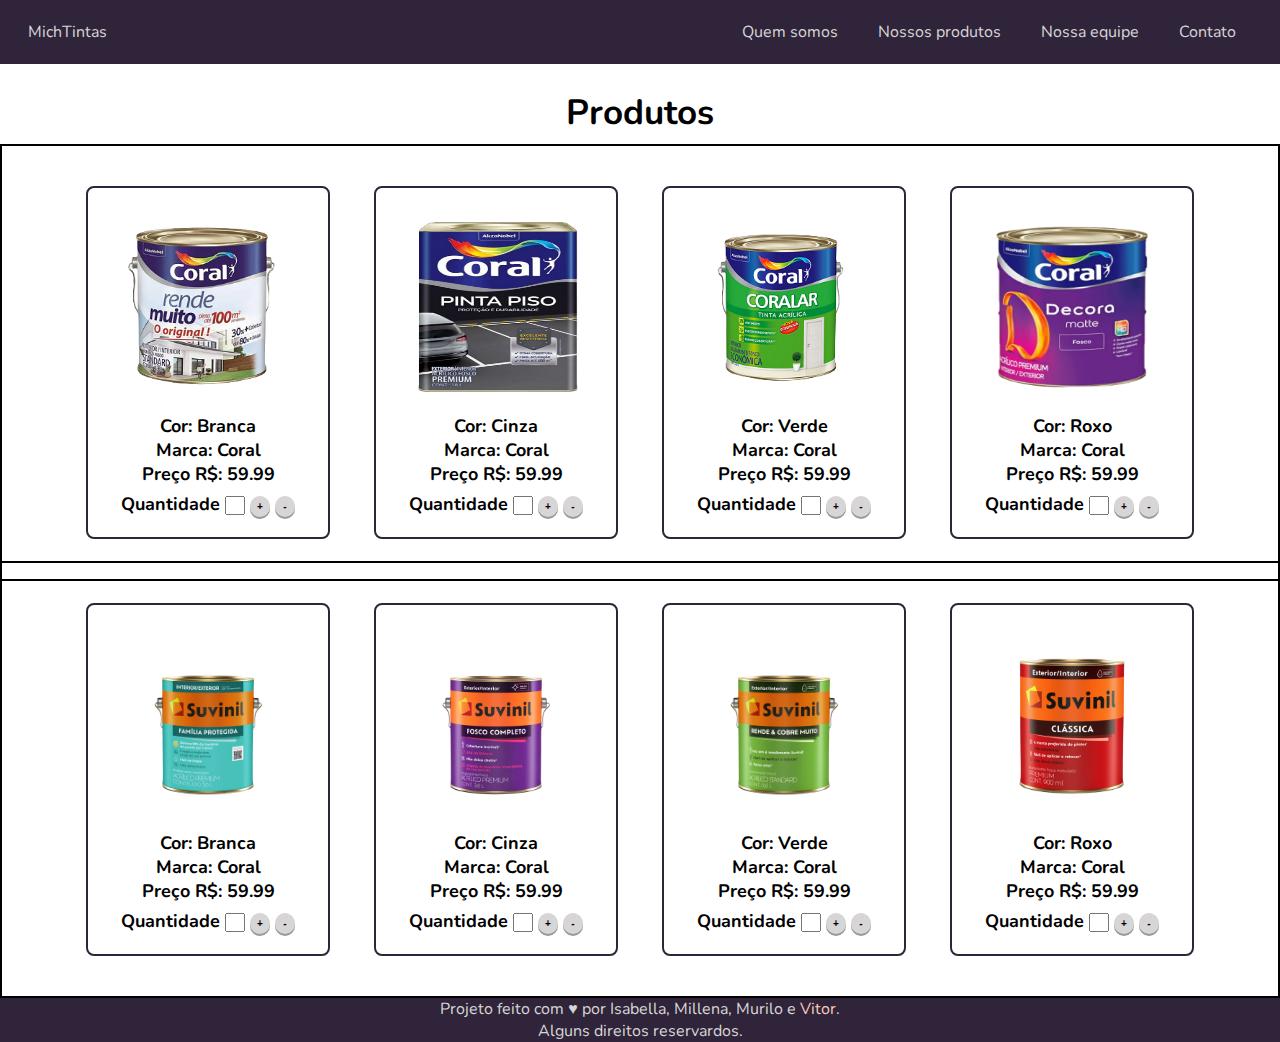
==== index.html @ 3bee139d "produtos.html com nome index" ====
<!DOCTYPE html>
<html lang="pt-br">

<head>
    <meta charset="UTF-8">
    <meta http-equiv="X-UA-Compatible" content="IE=edge">
    <meta name="viewport" content="width=device-width, initial-scale=1.0">
    <title>Michelangelo Tintas</title>
    <link rel="stylesheet" href="css/produtos.css">
    <link rel="stylesheet" href="css/comum.css">
</head>

<body>
    <!-- CABEÇALHO -->
    <header>
        <nav>
            <a href="#">MichTintas</a>
            <ul class="menu">
                <li><a href="#">Quem somos</a></li>
                <li><a href="#">Nossos produtos</a></li>
                <li><a href="#">Nossa equipe</a></li>
                <li><a href="#">Contato</a></li>
            </ul>
        </nav>
    </header>

    <main>
        <!-- COMECE O CÓDIGO AQUI -->
        <h2 class="titulo-produtos">Produtos</h2>

        <!-- TINTAS CORAL -->
        <div class="caixa-produtos">

            <div class="caixa-imagem">
                <img class="imagem" src="img/tintacoral.png" alt="">
                <ul>
                   
                    <li>Cor: Branca</li>
                    <li>Marca: Coral</li>
                    <li>Preço R$: 59.99 </li>
                    <li>
                        Quantidade 
                        <!-- input entre Quantidade e os botões (+ e -)-->
                        <input type="text" name="" id="inQuantidade">
                        <!--  Id´s a definir -->
                        <input type="button" name="" class="botao" value="+" id="">
                        <input type="button" name="" class="botao" value="-" id="">
                    </li>
                </ul>
            </div>
            
            <div class="caixa-imagem">
                <img class="imagem" src="img/tintacoralpiso.png" alt="">
                <ul>
                    
                    <li>Cor: Cinza</li>
                    <li>Marca: Coral</li>
                    <li>Preço R$: 59.99 </li>
                    <li>
                        Quantidade 
                        <!-- input entre Quantidade e os botões (+ e -)-->
                        <input type="text" name="" id="inQuantidade">
                        <!--  Id´s a definir -->
                        <input type="button" name="" class="botao" value="+" id="">
                        <input type="button" name="" class="botao" value="-" id="">
                    </li>
                </ul>
            </div>
            
            <div class="caixa-imagem">
                <img class="imagem" src="img/tintacoralverde.png" alt="">
                <ul>
                    
                    <li>Cor: Verde</li>
                    <li>Marca: Coral</li>
                    <li>Preço R$: 59.99 </li>
                    <li>
                        Quantidade 
                        <!-- input entre Quantidade e os botões (+ e -)-->
                        <input type="text" name="" id="inQuantidade">
                        <!--  Id´s a definir -->
                        <input type="button" name="" class="botao" value="+" id="">
                        <input type="button" name="" class="botao" value="-" id="">
                    </li>
                </ul>
            </div>

            <div class="caixa-imagem">
                <img class="imagem" src="img/tintacoralroxo.png" alt="">
                <ul>
                    
                    <li>Cor: Roxo</li>
                    <li>Marca: Coral</li>
                    <li>Preço R$: 59.99 </li>
                    <li>
                        Quantidade 
                        <!-- input entre Quantidade e os botões (+ e -)-->
                        <input type="text" name="" id="inQuantidade">
                        <!--  Id´s a definir -->
                        <input type="button" name="" class="botao" value="+" id="">
                        <input type="button" name="" class="botao" value="-" id="">
                    </li>
                </ul>
            </div>

        </div>

        <!-- TINTAS SUVINIL -->

        <div class="caixa-produtos">

            <div class="caixa-imagem">
                <img class="imagem" src="img/suvinilazulclaro.png" alt="">
                <ul>
                   
                    <li>Cor: Branca</li>
                    <li>Marca: Coral</li>
                    <li>Preço R$: 59.99 </li>
                    <li>
                        Quantidade 
                        <!-- input entre Quantidade e os botões (+ e -)-->
                        <input type="text" name="" id="inQuantidade">
                        <!--  Id´s a definir -->
                        <input type="button" name="" class="botao" value="+" id="">
                        <input type="button" name="" class="botao" value="-" id="">
                    </li>
                </ul>
            </div>
            
            <div class="caixa-imagem">
                <img class="imagem" src="img/suvinilroxo.png" alt="">
                <ul>
                    
                    <li>Cor: Cinza</li>
                    <li>Marca: Coral</li>
                    <li>Preço R$: 59.99 </li>
                    <li>
                        Quantidade 
                        <!-- input entre Quantidade e os botões (+ e -)-->
                        <input type="text" name="" id="inQuantidade">
                        <!--  Id´s a definir -->
                        <input type="button" name="" class="botao" value="+" id="">
                        <input type="button" name="" class="botao" value="-" id="">
                    </li>
                </ul>
            </div>
            
            <div class="caixa-imagem">
                <img class="imagem" src="img/suvinilverde.png" alt="">
                <ul>
                    
                    <li>Cor: Verde</li>
                    <li>Marca: Coral</li>
                    <li>Preço R$: 59.99 </li>
                    <li>
                        Quantidade 
                        <!-- input entre Quantidade e os botões (+ e -)-->
                        <input type="text" name="" id="inQuantidade">
                        <!--  Id´s a definir -->
                        <input type="button" name="" class="botao" value="+" id="">
                        <input type="button" name="" class="botao" value="-" id="">
                    </li>
                </ul>
            </div>

            <div class="caixa-imagem">
                <img class="imagem" src="img/suvinilvermelha.png" alt="">
                <ul>
                    
                    <li>Cor: Roxo</li>
                    <li>Marca: Coral</li>
                    <li>Preço R$: 59.99 </li>
                    <li>
                        Quantidade 
                        <!-- input entre Quantidade e os botões (+ e -)-->
                        <input type="text" name="" id="inQuantidade">
                        <!--  Id´s a definir -->
                        <input type="button" name="" class="botao" value="+" id="">
                        <input type="button" name="" class="botao" value="-" id="">
                    </li>
                </ul>
            </div>

        </div>
               
        </main>

    <!-- RODAPÉ -->
    <footer>
        <p class="autores">Projeto feito com ♥ por Isabella, Millena, Murilo e <a href="https://www.github.com/vtbrgt">Vitor</a>.</p>
        <p>Alguns direitos reservardos.</p>
    </footer>
</body>

</html>
---- css/produtos.css ----
.caixa-produtos {
    border: 2px solid black;
    width: 100%;
    padding: 40px;
    display: flex;
    justify-content: space-evenly;
    margin-top: -20px;
}

.titulo-produtos {
   text-align: center;
   height: 100px;
   padding-top: 25px;
   font-size: 35px;
}

.caixa-imagem {
    border: 2px solid #2f243aff;
    display: inline-block;
    padding: 20px;
    border-radius: 8px;
}

div ul li {
    font-size: 18px;
    list-style: none;
    font-weight: bold;
    text-align: center;
}

.imagem {
    width: 200px;
    height: 200px;
    transition: all 0.5s;
    cursor: pointer;
    padding: 10px;
}

.imagem:hover{
    -webkit-transform: scale(1.3);
    transform: scale(1.3);
}

#inQuantidade {
    width: 20px;
}

/* ESTILIZAÇÃO DOS BOTÕES DE COMPRA */

.botao {
    width: 20px
}


.botao {
    display: inline-block;
    margin-top: 10px;
    padding: 5px 5px;
    font-size: 10px;
    font-weight: bold;
    cursor: pointer;
    text-align: center;
    text-decoration: none;
    outline: none;
    color: #000000;
    background-color: #D7D5D5;
    border: none;
    border-radius: 10px;
    box-shadow: 0 2px #999;
  }

.botao:hover {
    background-color: #fac9b8ff
}

.botao:active {
    background-color: #D7D5D5;
    box-shadow: 0 3px #666;
    transform: translateY(4px);
  }
/* ESTILIZAÇÃO DOS BOTÕES DE COMPRA TERMINA AQUI */
---- css/comum.css ----
@import url('https://fonts.googleapis.com/css2?family=Nunito:wght@200;400;700&display=swap');

/* REGRA PARA IMPORTAR CSS 
@import "comum.css"*/

/* CORES QUE VAMOS USAR:
    light-gray: #D7D5D5;
    independence: #444054ff;
    dark-purple: #2f243aff;
    apricot: #fac9b8ff;
    middle-red: #db8a74ff;
    */

* {
    box-sizing: border-box;
    margin: 0;
    padding: 0;
    
}

body {
    font-family: 'Nunito', sans-serif;
}

nav {
    background-color: #2f243aff;
    display: flex;
    justify-content: space-between;
    align-items: center;
    padding: 0 1.75rem;
}

a {
    color: #D7D5D5;
    text-decoration: none;
    transition: .3s;
}

a:hover {
    color: #fac9b8ff;
}

.menu {
    display: flex;
    align-items: center;
    gap: .5rem;
    height: 4rem;
}

.menu li {
    padding: .75rem 1rem;
}

.menu li:hover {
    color: #fac9b8ff;
    border: 1px solid;
    border-radius: 5%;
}

ul {
    list-style: none;
}

footer {
    background-color: #2f243aff;
    color: #D7D5D5;
    display: flex;
    flex-direction: column;
    align-items: center;
}

footer a {
    color: #fac9b8ff;
}
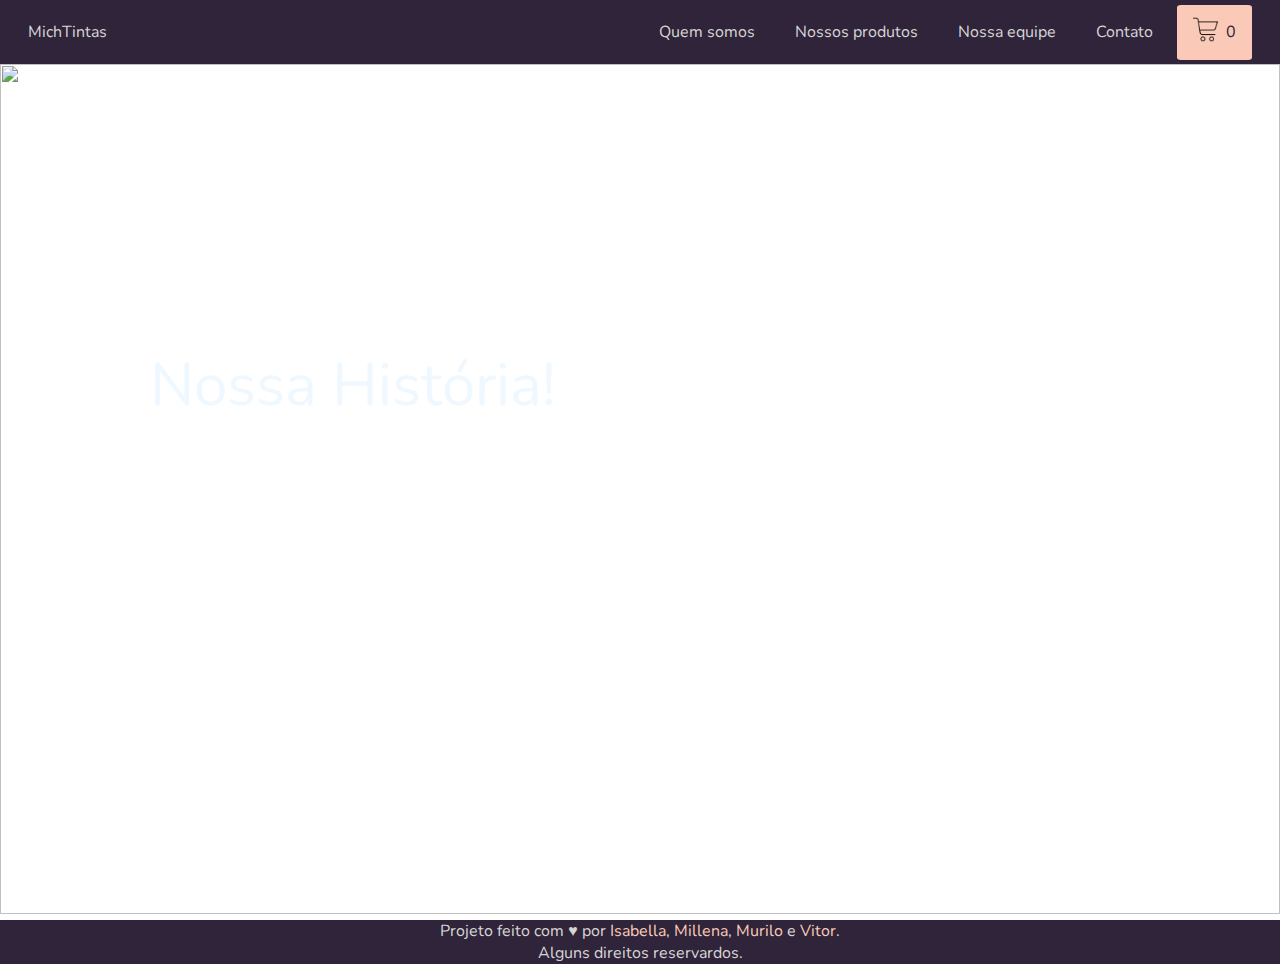
==== commit d1f0a832: "projeto finalizado" ====
--- a/index.html
+++ b/index.html
@@ -1,195 +1,59 @@
-<!DOCTYPE html>
-<html lang="pt-br">
-
-<head>
-    <meta charset="UTF-8">
-    <meta http-equiv="X-UA-Compatible" content="IE=edge">
-    <meta name="viewport" content="width=device-width, initial-scale=1.0">
-    <title>Michelangelo Tintas</title>
-    <link rel="stylesheet" href="css/produtos.css">
-    <link rel="stylesheet" href="css/comum.css">
-</head>
-
-<body>
-    <!-- CABEÇALHO -->
-    <header>
-        <nav>
-            <a href="#">MichTintas</a>
-            <ul class="menu">
-                <li><a href="#">Quem somos</a></li>
-                <li><a href="#">Nossos produtos</a></li>
-                <li><a href="#">Nossa equipe</a></li>
-                <li><a href="#">Contato</a></li>
-            </ul>
-        </nav>
-    </header>
-
-    <main>
-        <!-- COMECE O CÓDIGO AQUI -->
-        <h2 class="titulo-produtos">Produtos</h2>
-
-        <!-- TINTAS CORAL -->
-        <div class="caixa-produtos">
-
-            <div class="caixa-imagem">
-                <img class="imagem" src="img/tintacoral.png" alt="">
-                <ul>
-                   
-                    <li>Cor: Branca</li>
-                    <li>Marca: Coral</li>
-                    <li>Preço R$: 59.99 </li>
-                    <li>
-                        Quantidade 
-                        <!-- input entre Quantidade e os botões (+ e -)-->
-                        <input type="text" name="" id="inQuantidade">
-                        <!--  Id´s a definir -->
-                        <input type="button" name="" class="botao" value="+" id="">
-                        <input type="button" name="" class="botao" value="-" id="">
-                    </li>
-                </ul>
-            </div>
-            
-            <div class="caixa-imagem">
-                <img class="imagem" src="img/tintacoralpiso.png" alt="">
-                <ul>
-                    
-                    <li>Cor: Cinza</li>
-                    <li>Marca: Coral</li>
-                    <li>Preço R$: 59.99 </li>
-                    <li>
-                        Quantidade 
-                        <!-- input entre Quantidade e os botões (+ e -)-->
-                        <input type="text" name="" id="inQuantidade">
-                        <!--  Id´s a definir -->
-                        <input type="button" name="" class="botao" value="+" id="">
-                        <input type="button" name="" class="botao" value="-" id="">
-                    </li>
-                </ul>
-            </div>
-            
-            <div class="caixa-imagem">
-                <img class="imagem" src="img/tintacoralverde.png" alt="">
-                <ul>
-                    
-                    <li>Cor: Verde</li>
-                    <li>Marca: Coral</li>
-                    <li>Preço R$: 59.99 </li>
-                    <li>
-                        Quantidade 
-                        <!-- input entre Quantidade e os botões (+ e -)-->
-                        <input type="text" name="" id="inQuantidade">
-                        <!--  Id´s a definir -->
-                        <input type="button" name="" class="botao" value="+" id="">
-                        <input type="button" name="" class="botao" value="-" id="">
-                    </li>
-                </ul>
-            </div>
-
-            <div class="caixa-imagem">
-                <img class="imagem" src="img/tintacoralroxo.png" alt="">
-                <ul>
-                    
-                    <li>Cor: Roxo</li>
-                    <li>Marca: Coral</li>
-                    <li>Preço R$: 59.99 </li>
-                    <li>
-                        Quantidade 
-                        <!-- input entre Quantidade e os botões (+ e -)-->
-                        <input type="text" name="" id="inQuantidade">
-                        <!--  Id´s a definir -->
-                        <input type="button" name="" class="botao" value="+" id="">
-                        <input type="button" name="" class="botao" value="-" id="">
-                    </li>
-                </ul>
-            </div>
-
-        </div>
-
-        <!-- TINTAS SUVINIL -->
-
-        <div class="caixa-produtos">
-
-            <div class="caixa-imagem">
-                <img class="imagem" src="img/suvinilazulclaro.png" alt="">
-                <ul>
-                   
-                    <li>Cor: Branca</li>
-                    <li>Marca: Coral</li>
-                    <li>Preço R$: 59.99 </li>
-                    <li>
-                        Quantidade 
-                        <!-- input entre Quantidade e os botões (+ e -)-->
-                        <input type="text" name="" id="inQuantidade">
-                        <!--  Id´s a definir -->
-                        <input type="button" name="" class="botao" value="+" id="">
-                        <input type="button" name="" class="botao" value="-" id="">
-                    </li>
-                </ul>
-            </div>
-            
-            <div class="caixa-imagem">
-                <img class="imagem" src="img/suvinilroxo.png" alt="">
-                <ul>
-                    
-                    <li>Cor: Cinza</li>
-                    <li>Marca: Coral</li>
-                    <li>Preço R$: 59.99 </li>
-                    <li>
-                        Quantidade 
-                        <!-- input entre Quantidade e os botões (+ e -)-->
-                        <input type="text" name="" id="inQuantidade">
-                        <!--  Id´s a definir -->
-                        <input type="button" name="" class="botao" value="+" id="">
-                        <input type="button" name="" class="botao" value="-" id="">
-                    </li>
-                </ul>
-            </div>
-            
-            <div class="caixa-imagem">
-                <img class="imagem" src="img/suvinilverde.png" alt="">
-                <ul>
-                    
-                    <li>Cor: Verde</li>
-                    <li>Marca: Coral</li>
-                    <li>Preço R$: 59.99 </li>
-                    <li>
-                        Quantidade 
-                        <!-- input entre Quantidade e os botões (+ e -)-->
-                        <input type="text" name="" id="inQuantidade">
-                        <!--  Id´s a definir -->
-                        <input type="button" name="" class="botao" value="+" id="">
-                        <input type="button" name="" class="botao" value="-" id="">
-                    </li>
-                </ul>
-            </div>
-
-            <div class="caixa-imagem">
-                <img class="imagem" src="img/suvinilvermelha.png" alt="">
-                <ul>
-                    
-                    <li>Cor: Roxo</li>
-                    <li>Marca: Coral</li>
-                    <li>Preço R$: 59.99 </li>
-                    <li>
-                        Quantidade 
-                        <!-- input entre Quantidade e os botões (+ e -)-->
-                        <input type="text" name="" id="inQuantidade">
-                        <!--  Id´s a definir -->
-                        <input type="button" name="" class="botao" value="+" id="">
-                        <input type="button" name="" class="botao" value="-" id="">
-                    </li>
-                </ul>
-            </div>
-
-        </div>
-               
-        </main>
-
-    <!-- RODAPÉ -->
-    <footer>
-        <p class="autores">Projeto feito com ♥ por Isabella, Millena, Murilo e <a href="https://www.github.com/vtbrgt">Vitor</a>.</p>
-        <p>Alguns direitos reservardos.</p>
-    </footer>
-</body>
-
-</html>+<!DOCTYPE html>
+<html lang="pt-br">
+  <head>
+    <meta charset="UTF-8" />
+    <meta http-equiv="X-UA-Compatible" content="IE=edge" />
+    <meta name="viewport" content="width=device-width, initial-scale=1.0" />
+    <title>Michelangelo Tintas</title>
+
+    <link rel="stylesheet" href="css/index.css" />
+  </head>
+  <body>
+    <!-- CABEÇALHO -->
+    <header>
+      <nav>
+        <a href="index.html">MichTintas</a>
+        <ul class="menu">
+          <li><a href="index.html">Quem somos</a></li>
+          <li><a href="./produtos.html">Nossos produtos</a></li>
+          <li><a href="./equipe.html">Nossa equipe</a></li>
+          <li><a href="./contato.html">Contato</a></li>
+          <li class="carrinho">
+            <a href="#"
+              ><img
+                class="carrinho-logo"
+                src="img/shopping-cart.png"
+                alt="Shopping cart icon"
+            /></a>
+            <span>0</span>
+          </li>
+        </ul>
+      </nav>
+    </header>
+
+    <main>
+  
+     <div class="container">
+      <img id="image" src="./img/topo2.png">
+      <label id="titulo"> Nossa História!</label>
+      <label id="texto">  Há 10 anos Mich Tintas trabalha com produtos <p> qualidade para deixar a sua casa mais bonita.</p> Por isso, seguimos cheios de energia para te ajudar <p> a colorir mais sua vida por aí, nos conectando </p> com você em seu espaço mais íntimo: a sua casa.</label>
+    </div>
+     
+        </main>
+
+    <!-- RODAPÉ -->
+    <footer>
+      <p class="autores">
+        Projeto feito com ♥ por
+        <a target="_blank" href="https://github.com/IsabellaGimenez">Isabella</a
+        >, <a target="_blank" href="https://github.com/millenakeli">Millena</a>,
+        <a target="_blank" href="https://github.com/LoboMurilo">Murilo</a> e
+        <a target="_blank" href="https://www.github.com/vtbrgt">Vitor</a>.
+      </p>
+      <p>Alguns direitos reservardos.</p>
+    </footer>
+
+    <script src="js/validador.js"></script>
+    <script src="js/carrinho.js"></script>
+  </body>
+</html>
--- a/css/index.css
+++ b/css/index.css
@@ -0,0 +1,46 @@
+@import 'comum.css';
+
+.imagem-topo{
+
+    width: 50vw;
+    height: 900px;
+    margin: 0%;
+}
+
+.fundo-tinta{
+
+    margin: 0%;
+    width: 80vw;
+    height: 1200px;
+}
+
+
+  
+
+.container {
+        position:relative;
+      }
+      
+      #image {
+        
+        width: 100vw;
+        height: 850px;
+      }
+      
+      #titulo {
+        position: absolute;
+        color: aliceblue;
+        font-size: 60px;
+        left: 150px;
+        top: 280px;
+      }
+
+      #texto {
+        position: absolute;
+        color: rgb(255, 255, 255);
+        font-size: 25px;
+        left: 150px;       
+        top: 380px;
+       
+    }
+ 
